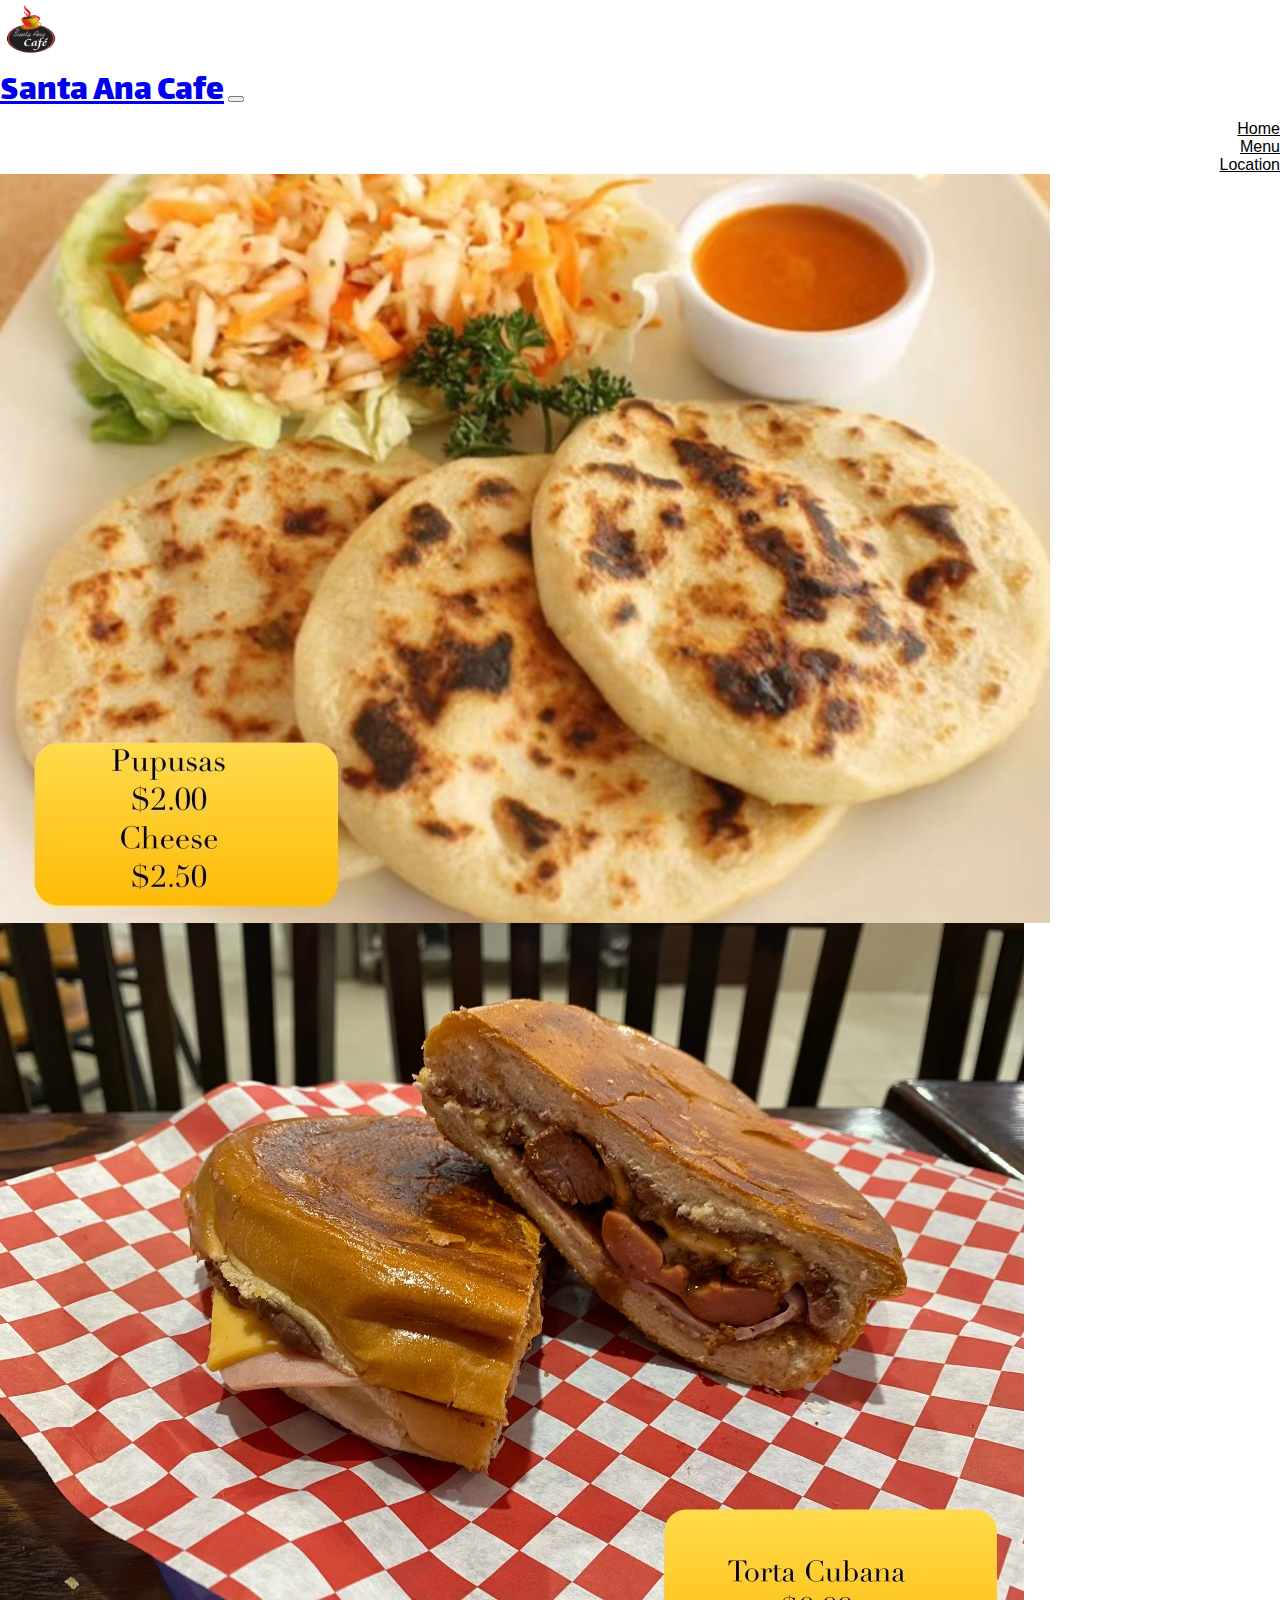
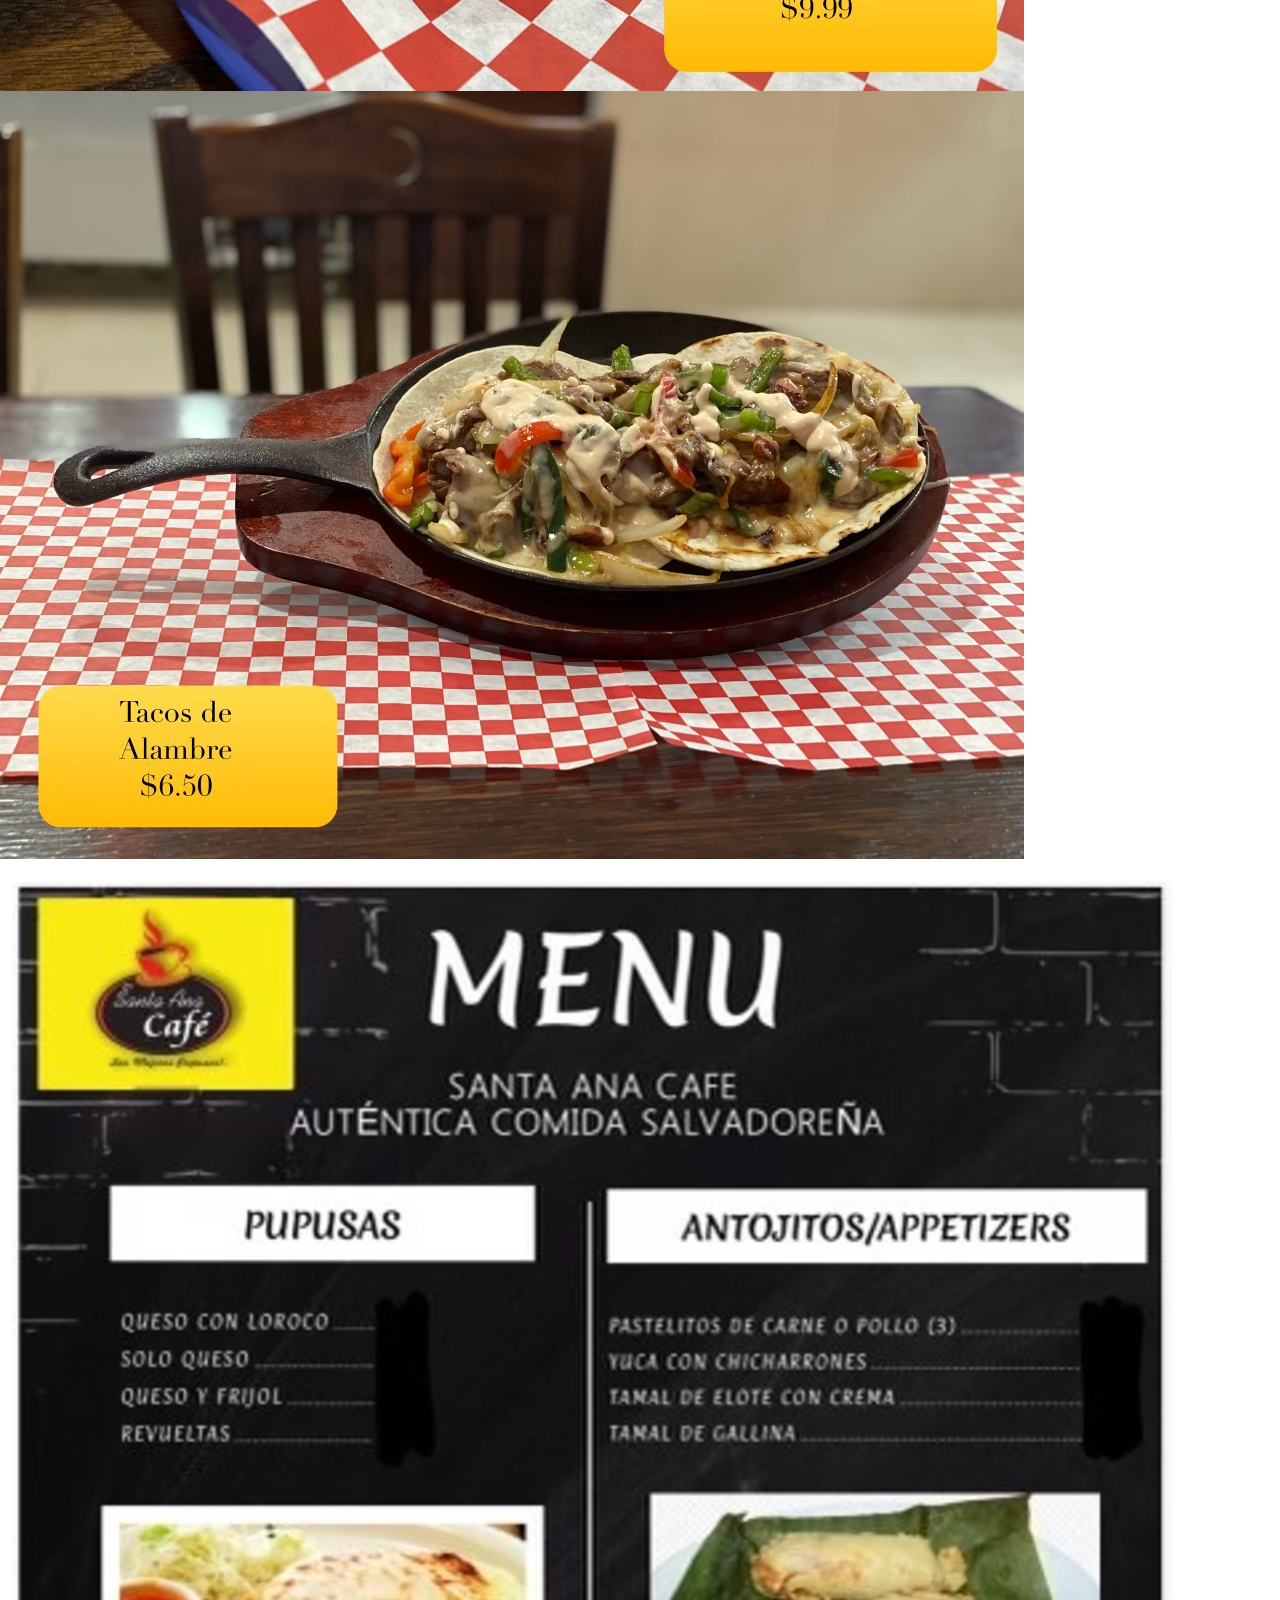
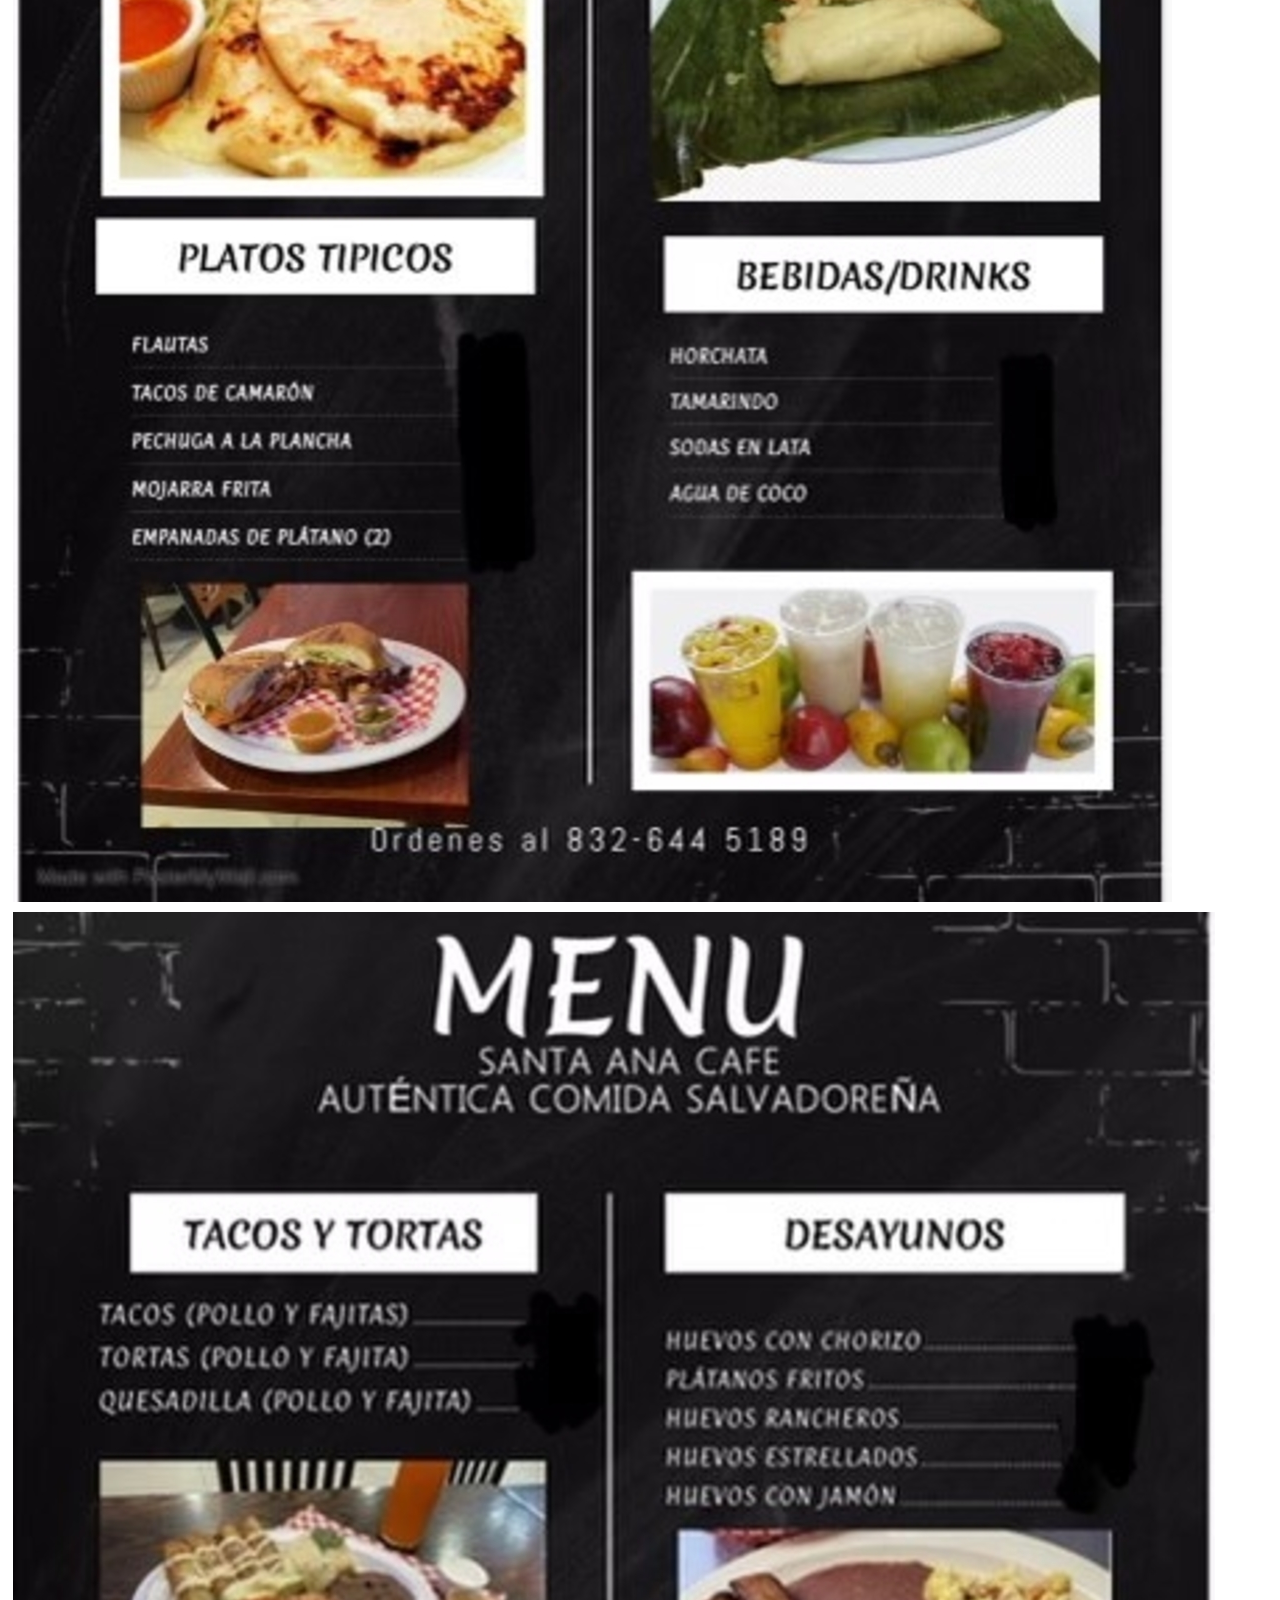
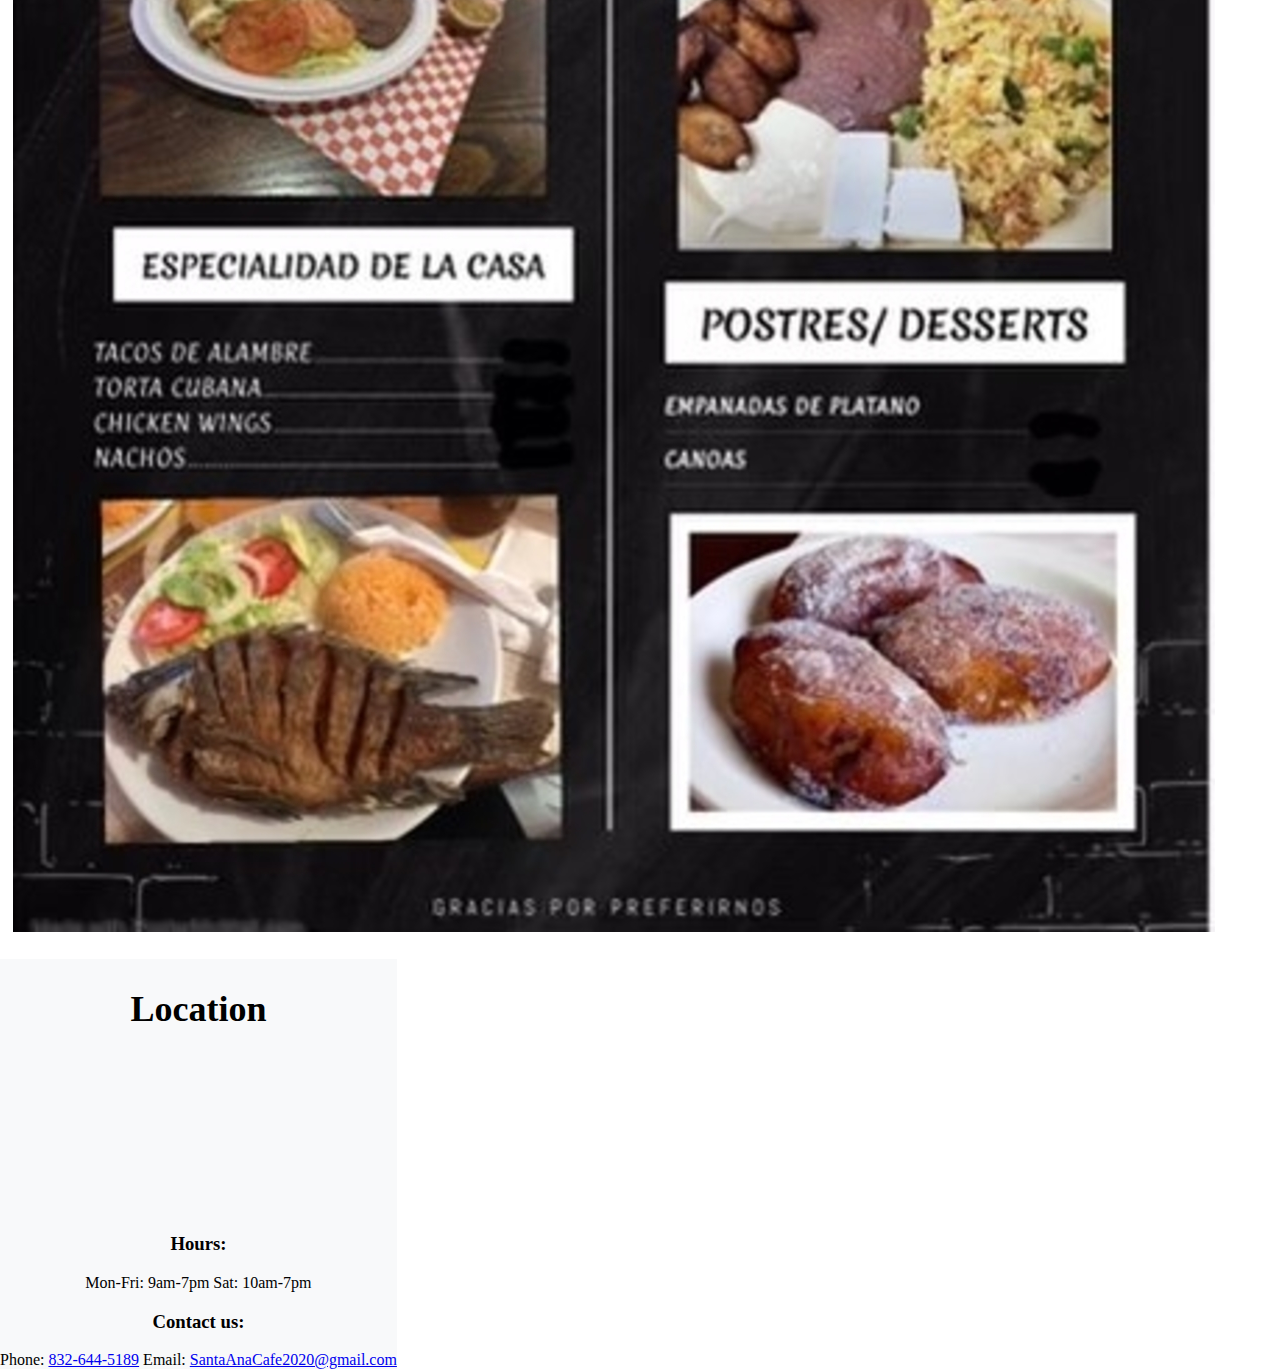
==== index.html @ 04721b82 "Add files via upload" ====
<!doctype html>
<html lang="en">

<head>
    <!-- Required meta tags -->
    <meta charset="utf-8">
    <meta name="viewport" content="width=device-width, initial-scale=1">
    <meta name="description"
        content="The most delicious Salvadoran cuisine in Houston, located just outside JFK. Come eat with us at 7064 Will Clayton Pkwy Suite B, Humble, TX 77396.">
    <meta>
    <!-- Bootstrap CSS -->
    <link href="https://cdn.jsdelivr.net/npm/bootstrap@5.0.0-beta1/dist/css/bootstrap.min.css" rel="stylesheet"
        integrity="sha384-giJF6kkoqNQ00vy+HMDP7azOuL0xtbfIcaT9wjKHr8RbDVddVHyTfAAsrekwKmP1" crossorigin="anonymous">

    <script src="https://cdn.jsdelivr.net/npm/bootstrap@5.0.0-beta1/dist/js/bootstrap.bundle.min.js"
        integrity="sha384-ygbV9kiqUc6oa4msXn9868pTtWMgiQaeYH7/t7LECLbyPA2x65Kgf80OJFdroafW" crossorigin="anonymous">
    </script>


    <!-- Stylesheet CSS -->
    <link rel="stylesheet" href="css/styles.css">

    <!-- Fonts -->
    <link href='https://fonts.googleapis.com/css?family=Lalezar' rel='stylesheet'>
    <link href='https://fonts.googleapis.com/css?family=Montserrat' rel='stylesheet'>

    <title>Santa Ana Cafe</title>

    <!-- default favicon -->
    <link rel="shortcut icon" href="favicon/favicon.ico" type="image/x-icon">
    <!-- widely used favicon -->
    <link rel="icon" href="favicon/favicon.png" sizes="32x32" type="image/png">
    <!-- for apple mobile devices -->
    <link rel="apple-touch-icon-precomposed" href="favicon/apple-touch-icon.png" type="image/png" sizes="152x152">
    <link rel="apple-touch-icon-precomposed" href="favicon/apple-touch-icon.png" type="image/png" sizes="120x120">
    <!-- google tv favicon -->
    <link rel="icon" href="favicon-googletv.png" sizes="96x96" type="image/png">
</head>

<body>

    <!-- Navbar -->
    <nav class="navbar sticky-top navbar-expand-lg bg-light navbar-light">
            <img src="img/apple-touch-icon-removebg.png" alt="Santa Ana Cafe logo (slightly modified)" class="d-inline-block align-top" href="/" width="5%" height=5%">
            <a class="navbar-brand" href="/">Santa Ana Cafe</a>
            <button class="navbar-toggler" data-bs-toggle="collapse" data-bs-target="#navCollapse">
                <span class="navbar-toggler-icon"></span>
            </button>
            <div class="collapse navbar-collapse justify-content-end" id="navCollapse">
                <a href="/" class="nav-item nav-link">Home</a>
                <a href="#menu" class="nav-item nav-link">Menu</a>
                <a href="#location" class="nav-item nav-link">Location</a>
                <!--<a href="about-us.html" class="nav-item nav-link">About Us</a> -->
            </div>
    </nav>

    <!-- Carousel -->
    <div id="carouselExampleSlidesOnly" class="carousel slide" data-bs-ride="carousel">
        <div class="carousel-inner">
            <div class="carousel-item active" data-bs-interval="4000">
                <img src="img/pupusas.jpg" class="d-block w-100" alt="Image of pupusas with sauce on a plate.">
            </div>
            <div class="carousel-item" data-bs-interval="4000">
                <img src="img/tortas.jpg" class="d-block w-100" alt="Image of a torta.">
            </div>
            <div class="carousel-item" data-bs-interval="4000">
                <img src="img/alambre.jpg" class="d-block w-100" alt="Image of a plate of tacos de alambre.">
            </div>
        </div>
    </div>

    <!-- Menu -->
    <div class="container-fluid position-relative" id="menu">
            <img src="img/menu1.jpg" alt="Image of the first half of the menu." class="img-responsive mx-auto d-block" id="menu1">
            <img src="img/menu2.jpg" alt="Image of the second half of the menu." class="img-responsive mx-auto d-block" id="menu2">
        </div>
    </div>
    <div></div>

    <!-- Footer -->
<div class="container-fluid footer" id="location">
    <div class="row">
        <div class="col-sm"></div>
        <div class="col-sm">
            <h2 class="LocationText">Location</h2>
            <div class="embed-responsive embed-responsive-16by9">
                <iframe title="google maps snippet"
                    src="https://www.google.com/maps/embed?pb=!1m18!1m12!1m3!1d13143.553828699682!2d-95.29097340693444!3d29.982281756470687!2m3!1f0!2f0!3f0!3m2!1i1024!2i768!4f13.1!3m3!1m2!1s0x0%3A0x92233c46b37c86b9!2sSanta%20Ana%20Cafe%20Pupuseria!5e0!3m2!1sen!2sus!4v1610605277895!5m2!1sen!2sus"
                    frameborder="0" style="border:0;" allowfullscreen="" aria-hidden="false"
                    tabindex="0">
                </iframe>
            </div>
        </div>
        <div class="col-sm">
            <div>
                <h3>Hours:</h3>
                <p1>Mon-Fri: 9am-7pm </p1>
                <p1>Sat: 10am-7pm </p1>
            </div>
            <div class="row">
                <h3>Contact us:</h3>
                <p1>Phone: <a href="tel:+1832-644-5189">832-644-5189</a></p1>
                <p2>Email: <a href="emailto:santaanacafe2020@gmail.com">SantaAnaCafe2020@gmail.com</a></p2>
            </div>
        </div>
        <div class="col-sm">
        </div>
    </div>
</div>


</body>


</html>
---- css/styles.css ----
html{
    scroll-behavior: smooth;
}

html, body {
    height: 100%;
    margin: 0;
}

/* #menu{
    background: #e95c0c;
} */

.navbar-brand{
    font-family:Lalezar, monospace;
    font-size:36px;
    /* color: #e95c0c !important; */
}

nav{
    font-family: Helvetica;
    text-decoration-color: black;
}

nav .collapse a{
    font-family: Helvetica;
    color: black;
    justify-content: end;
    display: grid;
    justify-content: end;
    align-items: center;

}


#menu{
    padding: 1%;
    display: inline-block;
    position: relative;
/*     background-color: orange; */
}

#menu1{
    padding-top: 10px;
}

#menu2{
    padding-top: 10px;
    padding-bottom: 10px
}

img {
    display: block;
    max-width: 100%;
    height: auto;
}

.footer {
    background-color: #F8F9FA;
    text-decoration-color: black;
    text-align: center;
    display: inline-block;
}

.LocationText{
   /*  font-family:Lalezar, monospace; */
    font-size:36px;
    text-decoration-color: black;
}
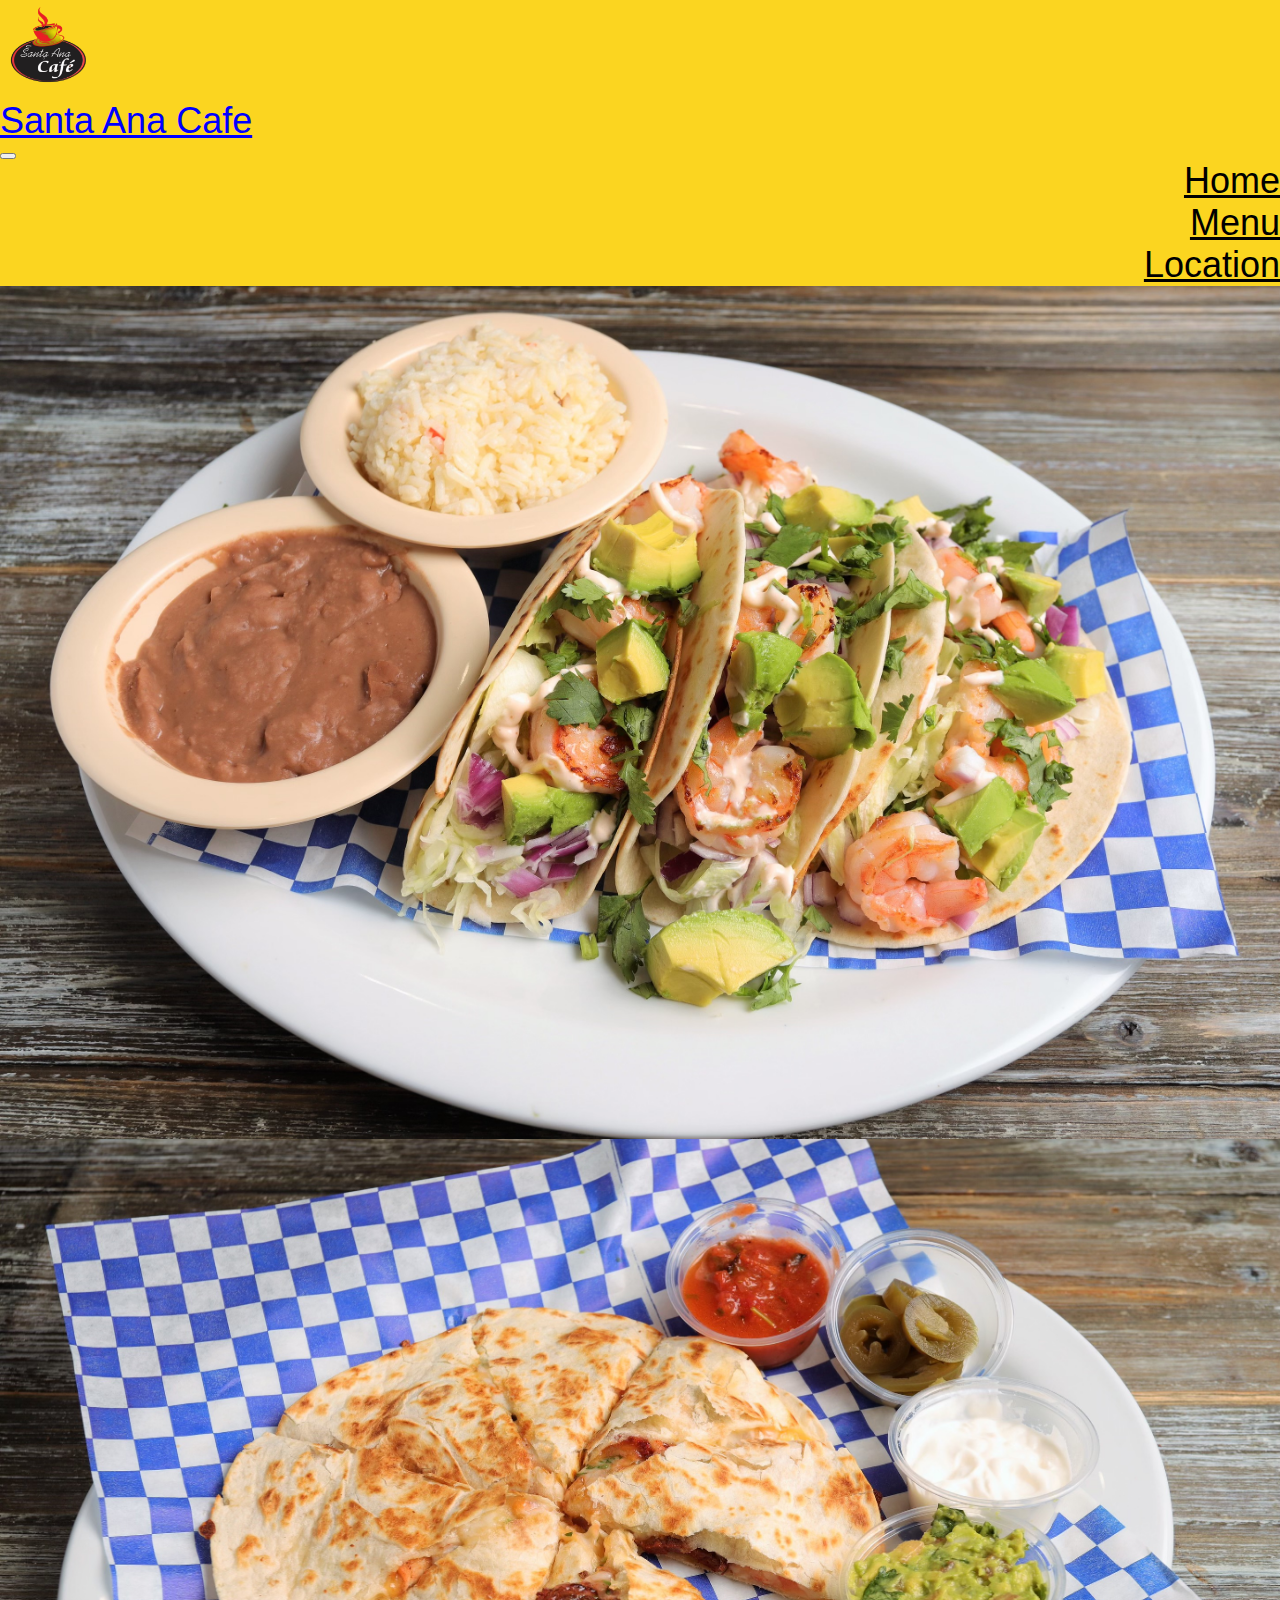
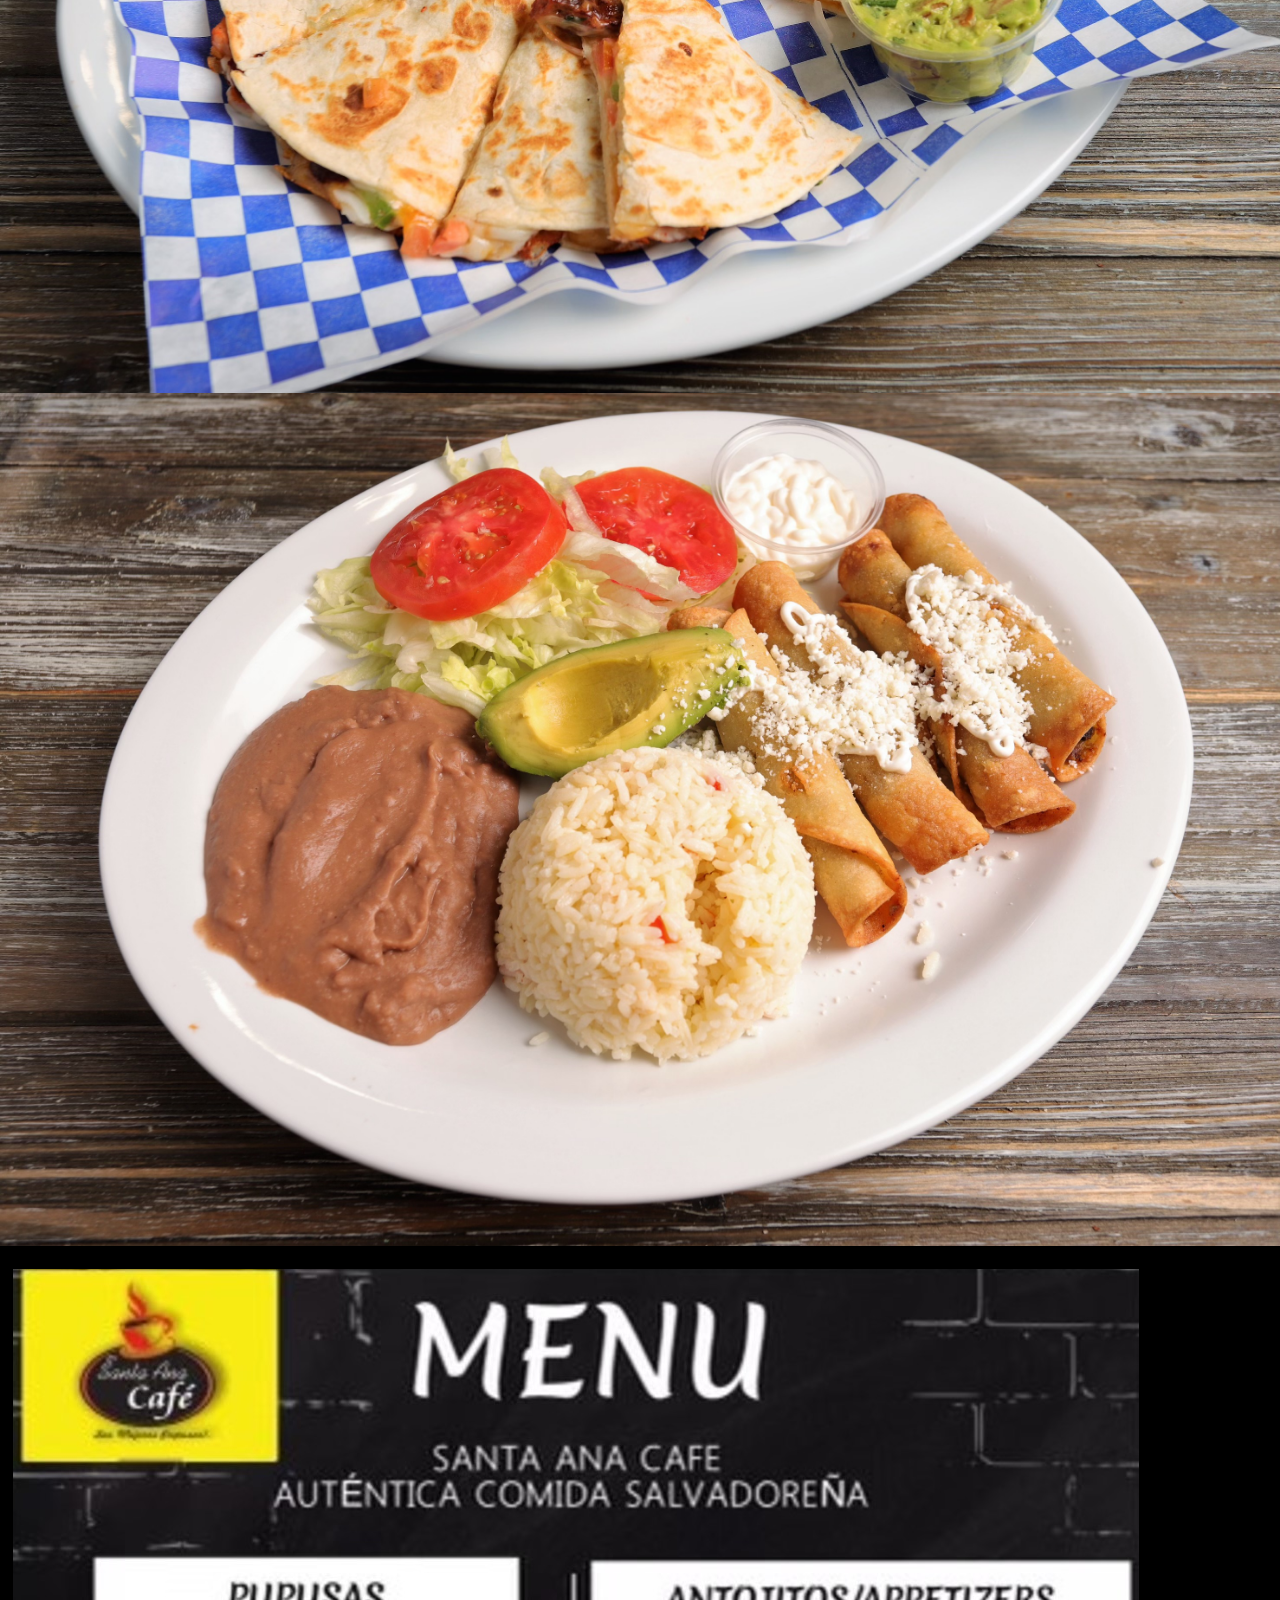
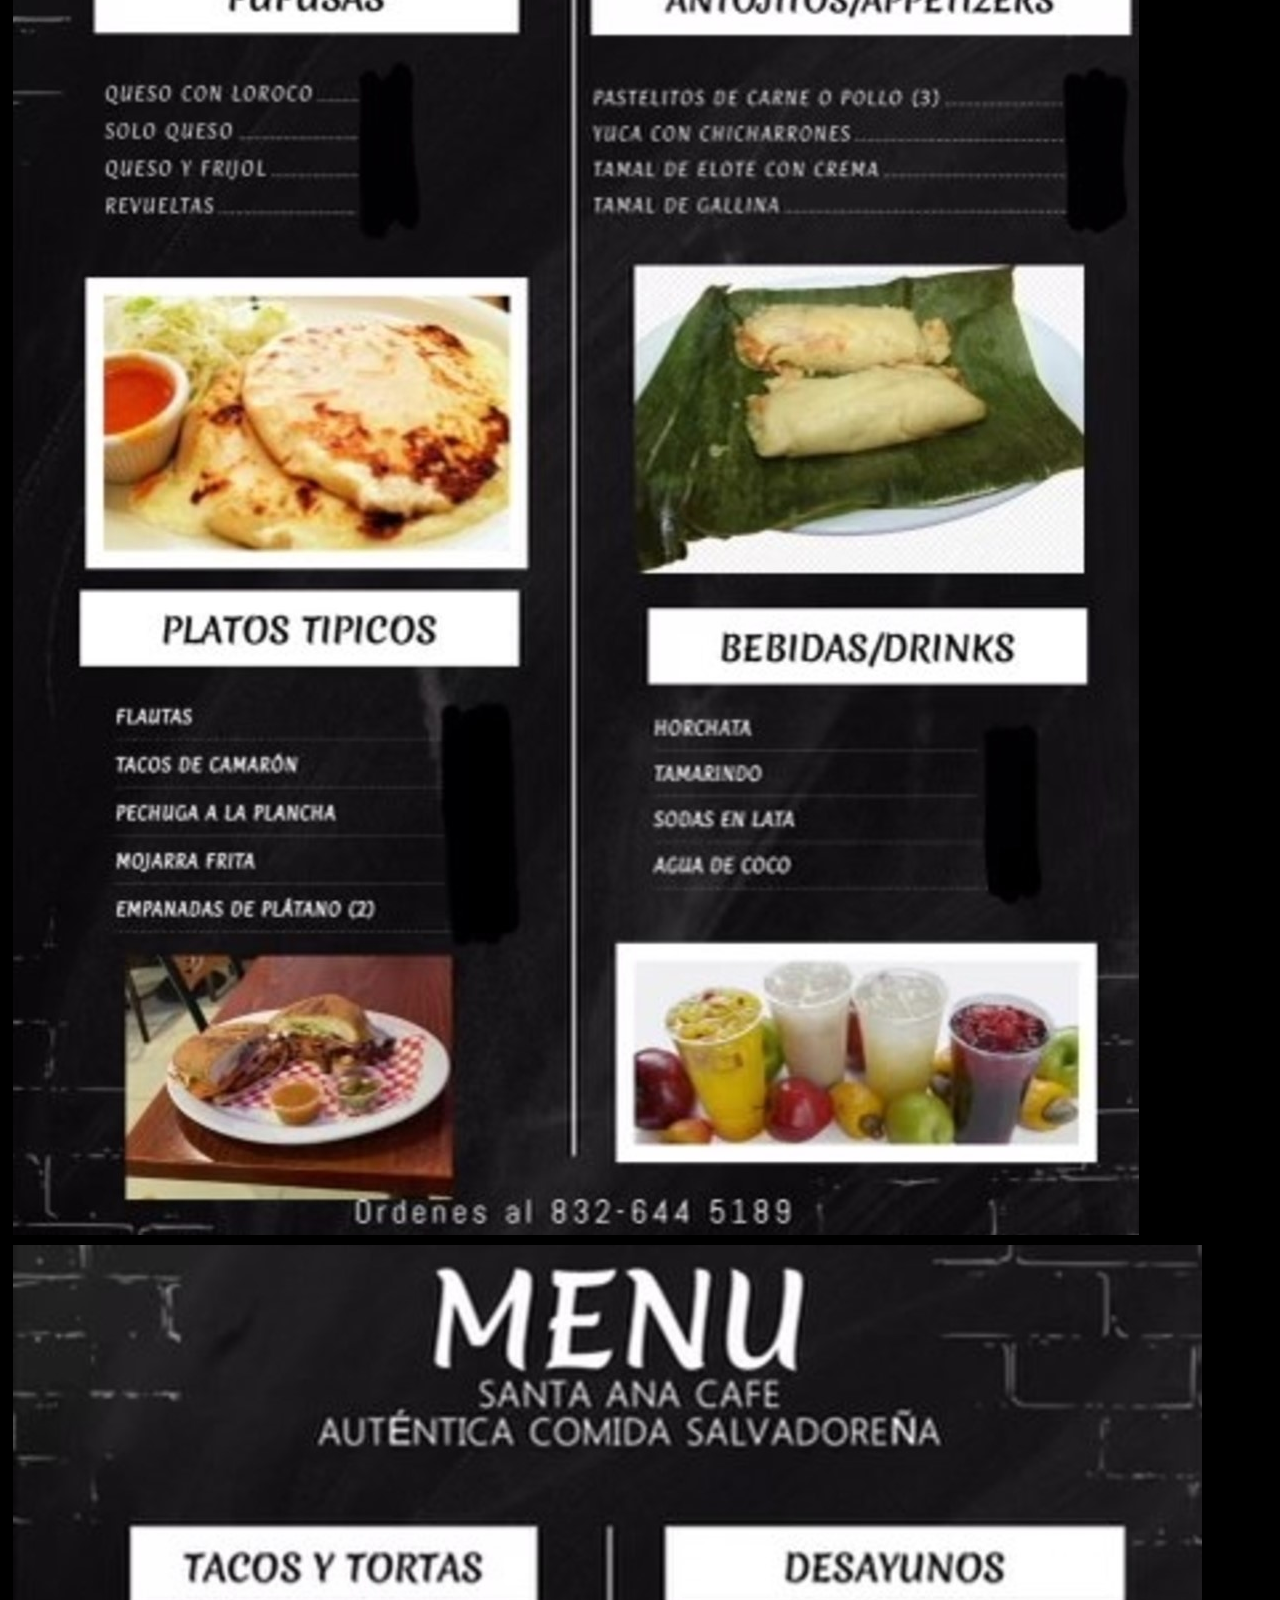
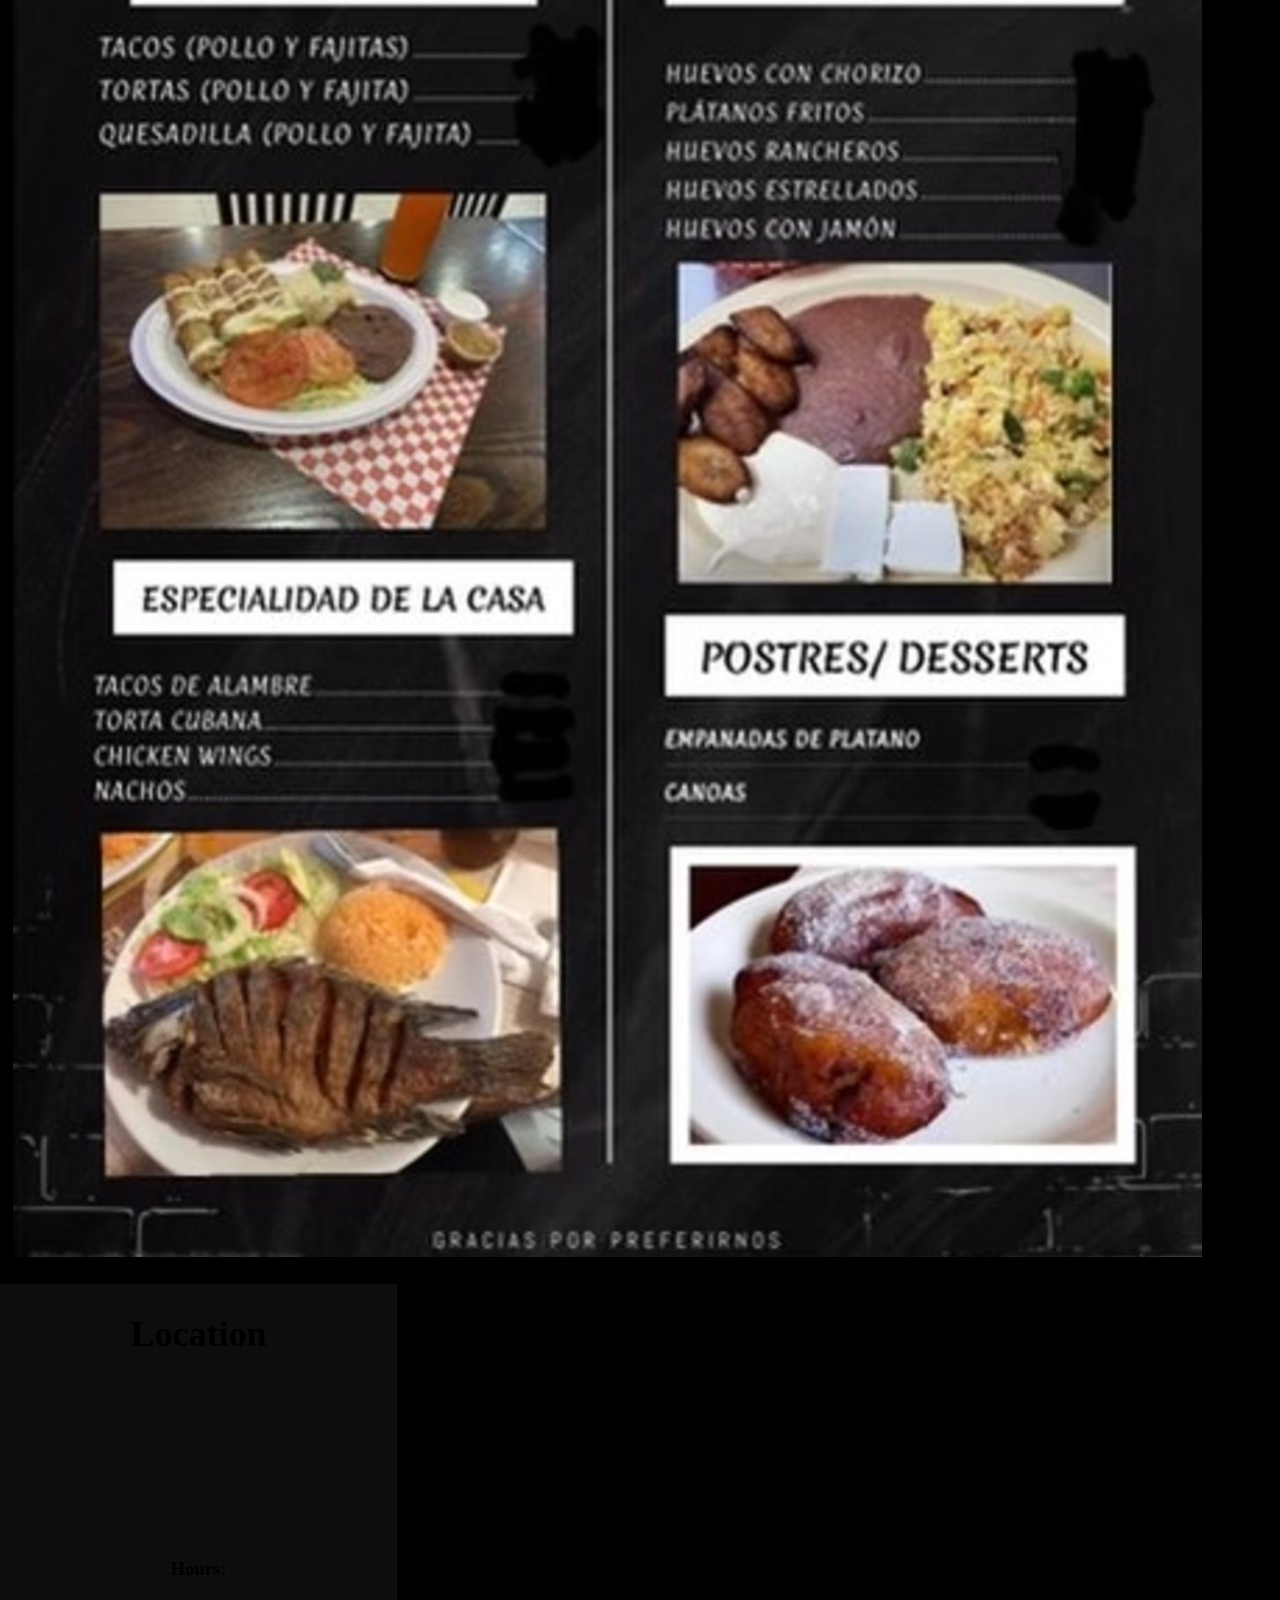
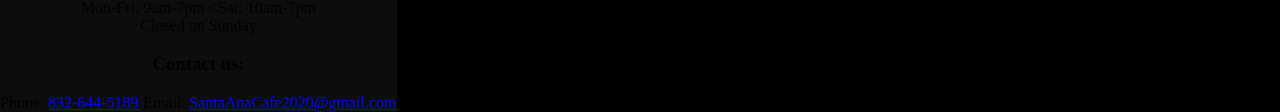
==== commit 1b4fe17f: "Small Redesign" ====
--- a/index.html
+++ b/index.html
@@ -40,45 +40,49 @@
 <body>
 
     <!-- Navbar -->
-    <nav class="navbar sticky-top navbar-expand-lg bg-light navbar-light">
-            <img src="img/apple-touch-icon-removebg.png" alt="Santa Ana Cafe logo (slightly modified)" class="d-inline-block align-top" href="/" width="5%" height=5%">
-            <a class="navbar-brand" href="/">Santa Ana Cafe</a>
-            <button class="navbar-toggler" data-bs-toggle="collapse" data-bs-target="#navCollapse">
+    <nav class="navbar sticky-top navbar-expand-lg navbar-light justify-content-end align-middle" style="background-color: rgb(251,213,32);">
+        <div class="container-fluid justify-content-left" style=" margin-left: 0; width: 50vw;">
+            <a class="navbar-brand container-fluid" href="/">
+                <img height="100" width="100" src="img/apple-touch-icon-removebg.png" alt="Santa Ana Cafe logo" id="logo" class="img-fluid d-inline-block align-text-center" href="/">
+                Santa Ana Cafe
+            </a>
+        </div class="navbar-header">
+            <button class="navbar-toggler align-middle" data-bs-toggle="collapse" data-bs-target="#navCollapse">
                 <span class="navbar-toggler-icon"></span>
             </button>
-            <div class="collapse navbar-collapse justify-content-end" id="navCollapse">
-                <a href="/" class="nav-item nav-link">Home</a>
-                <a href="#menu" class="nav-item nav-link">Menu</a>
-                <a href="#location" class="nav-item nav-link">Location</a>
+            <div class="collapse navbar-collapse justify-content-end navbar-brand" id="navCollapse">
+                <a href="/" class="nav-link navbar-brand">Home</a>
+                <a href="#menu" class="nav-link navbar-brand">Menu</a>
+                <a href="#location" class="nav-link navbar-brand">Location</a>
                 <!--<a href="about-us.html" class="nav-item nav-link">About Us</a> -->
-            </div>
+        </div>
     </nav>
 
     <!-- Carousel -->
-    <div id="carouselExampleSlidesOnly" class="carousel slide" data-bs-ride="carousel">
+    <div id="carouselExampleSlidesOnly" class="carousel slide carousel-fade" data-bs-ride="carousel">
         <div class="carousel-inner">
             <div class="carousel-item active" data-bs-interval="4000">
-                <img src="img/pupusas.jpg" class="d-block w-100" alt="Image of pupusas with sauce on a plate.">
+                <img src="img/camaron2.jpg" class="d-block w-100" alt="Pupusas con salsa.">
             </div>
             <div class="carousel-item" data-bs-interval="4000">
-                <img src="img/tortas.jpg" class="d-block w-100" alt="Image of a torta.">
+                <img src="img/quesadilla.jpg" class="d-block w-100" alt="Quesadillas con guacamole y salsa al lado.">
             </div>
             <div class="carousel-item" data-bs-interval="4000">
-                <img src="img/alambre.jpg" class="d-block w-100" alt="Image of a plate of tacos de alambre.">
+                <img src="img/flautas2.jpg" class="d-block w-100" alt="Plato de flautas.">
             </div>
         </div>
     </div>
 
     <!-- Menu -->
     <div class="container-fluid position-relative" id="menu">
-            <img src="img/menu1.jpg" alt="Image of the first half of the menu." class="img-responsive mx-auto d-block" id="menu1">
-            <img src="img/menu2.jpg" alt="Image of the second half of the menu." class="img-responsive mx-auto d-block" id="menu2">
+            <img src="img/menu1cropped.jpg" alt="First half of the menu." class="img-responsive mx-auto d-block" id="menu1">
+            <img src="img/menu2cropped.jpg" alt="Second half of the menu." class="img-responsive mx-auto d-block" id="menu2">
         </div>
     </div>
     <div></div>
 
     <!-- Footer -->
-<div class="container-fluid footer" id="location">
+<div class="container-fluid footer text-white" id="location">
     <div class="row">
         <div class="col-sm"></div>
         <div class="col-sm">
@@ -95,7 +99,8 @@
             <div>
                 <h3>Hours:</h3>
                 <p1>Mon-Fri: 9am-7pm </p1>
-                <p1>Sat: 10am-7pm </p1>
+                <<p1>Sat: 10am-7pm   </p1>
+                <p1><br>Closed on Sunday</p1>
             </div>
             <div class="row">
                 <h3>Contact us:</h3>
--- a/css/styles.css
+++ b/css/styles.css
@@ -1,70 +1,72 @@
-html{
-    scroll-behavior: smooth;
-}
-
-html, body {
-    height: 100%;
-    margin: 0;
-}
-
-/* #menu{
-    background: #e95c0c;
-} */
-
-.navbar-brand{
-    font-family:Lalezar, monospace;
-    font-size:36px;
-    /* color: #e95c0c !important; */
-}
-
-nav{
-    font-family: Helvetica;
-    text-decoration-color: black;
-}
-
-nav .collapse a{
-    font-family: Helvetica;
-    color: black;
-    justify-content: end;
-    display: grid;
-    justify-content: end;
-    align-items: center;
-
-}
-
-
-#menu{
-    padding: 1%;
-    display: inline-block;
-    position: relative;
-/*     background-color: orange; */
-}
-
-#menu1{
-    padding-top: 10px;
-}
-
-#menu2{
-    padding-top: 10px;
-    padding-bottom: 10px
-}
-
-img {
-    display: block;
-    max-width: 100%;
-    height: auto;
-}
-
-.footer {
-    background-color: #F8F9FA;
-    text-decoration-color: black;
-    text-align: center;
-    display: inline-block;
-}
-
-.LocationText{
-   /*  font-family:Lalezar, monospace; */
-    font-size:36px;
-    text-decoration-color: black;
-}
-
+html {
+  scroll-behavior: smooth;
+}
+
+html, body {
+  height: 100%;
+  margin: 0;
+  background-color: black;
+}
+
+nav {
+  font-family: Helvetica;
+  -webkit-text-decoration-color: black;
+          text-decoration-color: black;
+}
+nav .navbar-header {
+  text-align: center;
+}
+nav .navbar-brand {
+  font-size: min(max(1rem, 4vw), 36px);
+}
+nav .navbar-toggler {
+  float: none;
+  margin-right: 0;
+}
+nav .navbar-brand:hover {
+  color: blue !important;
+}
+nav .collapse a {
+  font-family: Helvetica;
+  color: black;
+  justify-content: end;
+  display: grid;
+  align-items: center;
+}
+
+#menu {
+  padding: 1%;
+  display: inline-block;
+  position: relative;
+}
+
+#menu1 {
+  padding-top: 10px;
+}
+
+#menu2 {
+  padding-top: 10px;
+  padding-bottom: 10px;
+}
+
+img {
+  /* Add this to V2 to fix menu resizing*/
+  display: block;
+  max-width: 100%;
+  height: auto;
+}
+
+.footer {
+  background-color: rgba(22, 20, 20, 0.658);
+  -webkit-text-decoration-color: white;
+          text-decoration-color: white;
+  text-align: center;
+  display: inline-block;
+}
+
+.LocationText {
+  /*  font-family:Lalezar, monospace; */
+  font-size: 36px;
+  -webkit-text-decoration-color: black;
+          text-decoration-color: black;
+}/*# sourceMappingURL=styles.css.map */